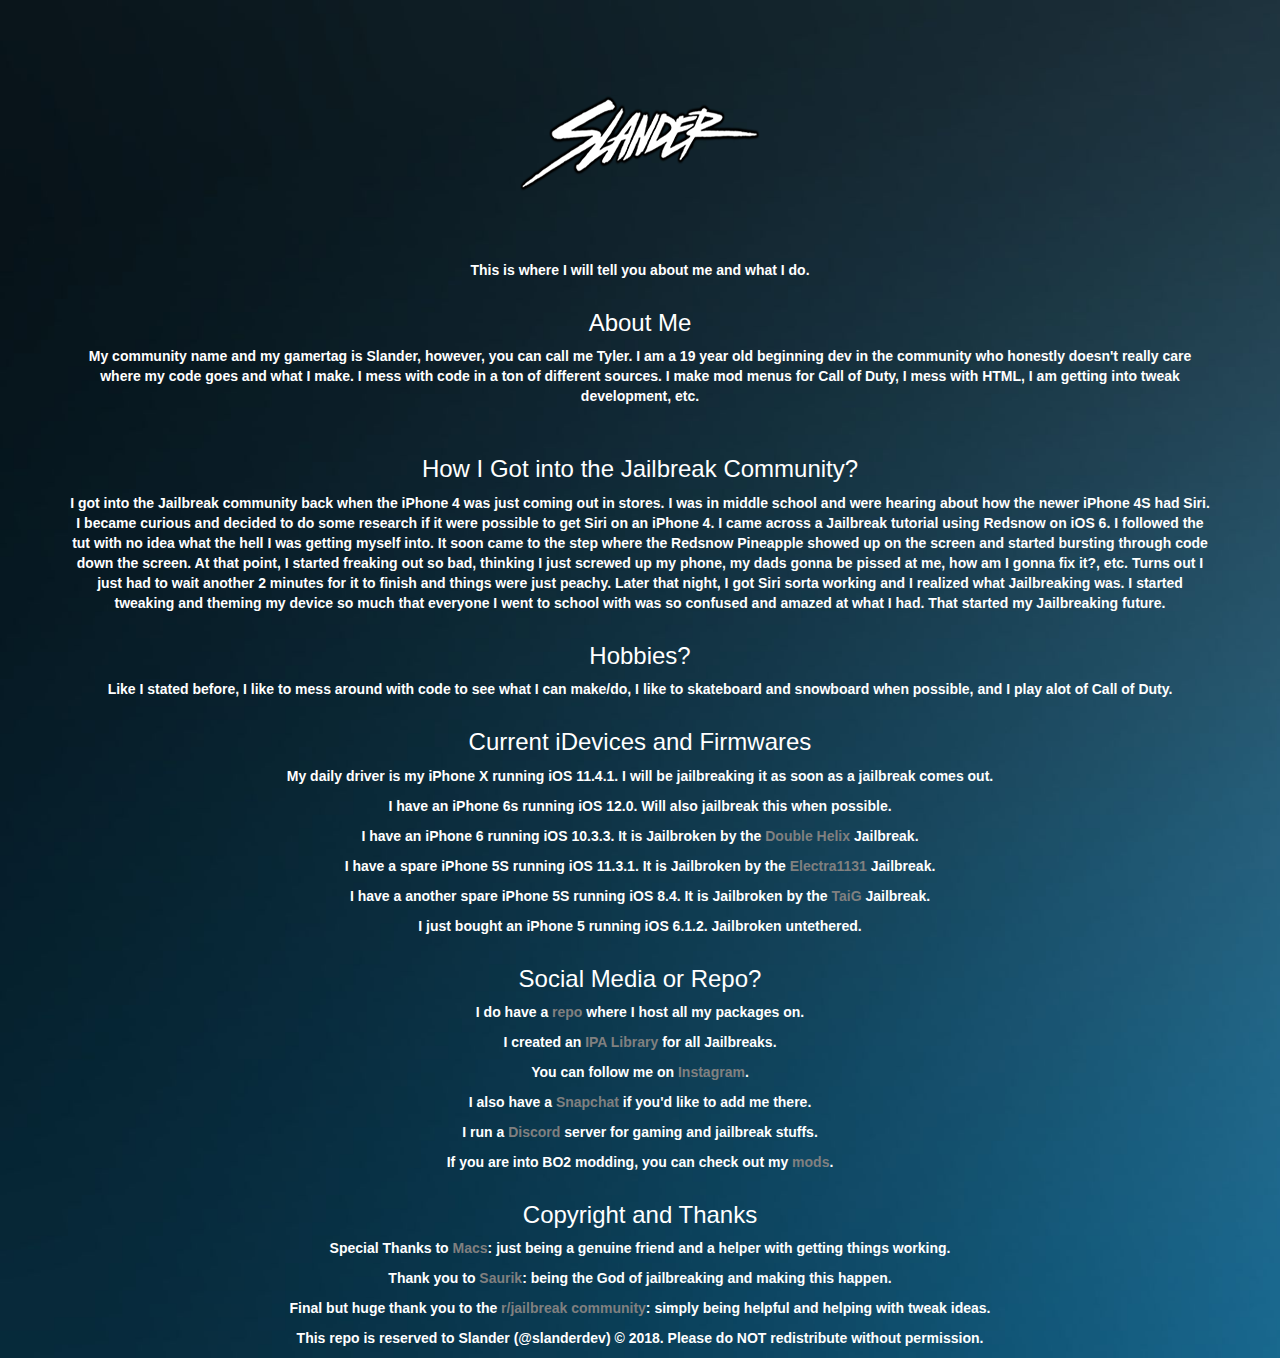
==== aboutme.html @ 17cdbf8e "updates" ====
<!DOCTYPE html>
<html lang="en">
<head>
  <h3><title>Slander's Biography</title></h3>
  <meta charset="utf-8">
  <meta name="viewport" content="width=device-width, initial-scale=1.0">
  <meta content=’width=device-width, initial-scale=1.0, maximum-scale=1.0, user-scalable=0′ name=’viewport’ />
  <meta name=”viewport” content=”width=device-width” />
  <link rel="stylesheet" href="https://maxcdn.bootstrapcdn.com/bootstrap/3.3.5/css/bootstrap.min.css">
  <link rel="shortcut icon" href="/favicon.ico" type="image/x-icon" />
  <script src="https://ajax.googleapis.com/ajax/libs/jquery/2.1.3/jquery.min.js"></script>
  <style>
a {
    color: grey;
}
a:hover {
    color: white;
}
</style>
</head>
<body link="white"> 

<style type="text/css">
<!--
body {
background-image: url(background.jpg);
background-size: cover;
}
-->
</style>
	
<div class="container">
	<center><img src="CydiaIcon.png"><center>
</div>

<div class="container">
		<center><b><p style="color:white;">This is where I will tell you about me and what I do.</p></b>
</div>

<div class="container">
  <center><h3 style="color:white;">About Me</h3><center>
</div>

<div class="container">
		<center><b><p style="color:white;">My community name and my gamertag is Slander, however, you can call me Tyler. I am a 19 year old beginning dev in the community who honestly doesn't 
		really care where my code goes and what I make. I mess with code in a ton of different sources. I make mod menus for Call of Duty, I mess with HTML, I am getting into tweak development, etc.<br /><br />
	</div>
</div>

<div class="container">
  <center><h3 style="color:white;">How I Got into the Jailbreak Community?</h3><center>
</div>

<div class="container">
		<center><b><p style="color:white;"> I got into the Jailbreak community back when the iPhone 4 was just coming out in stores. I was in middle school and were hearing about how the newer iPhone 4S had Siri.
		I became curious and decided to do some research if it were possible to get Siri on an iPhone 4. I came across a Jailbreak tutorial using Redsnow on iOS 6. I followed the tut with no idea what the hell
		I was getting myself into. It soon came to the step where the Redsnow Pineapple showed up on the screen and started bursting through code down the screen. At that point, I started freaking out so bad, thinking
		I just screwed up my phone, my dads gonna be pissed at me, how am I gonna fix it?, etc. Turns out I just had to wait another 2 minutes for it to finish and things were just peachy.
		
		Later that night, I got Siri sorta working and I realized what Jailbreaking was. I started tweaking and theming my device so much that everyone I went to school with was so confused and amazed at what I had.
		That started my Jailbreaking future.</p></b><center>
		
	</div>

<div class="container">
  <center><h3 style="color:white;">Hobbies?</h3><center>
</div>

<div class="container">
		<center><b><p style="color:white;">Like I stated before, I like to mess around with code to see what I can make/do, I like to skateboard and snowboard when possible, and I play alot of Call of Duty.</p></b><center>
		
	</div>
	
<div class="container">
  <center><h3 style="color:white;">Current iDevices and Firmwares</h3><center>
</div>

<div class="container">
        <center><b><p style="color:white;">My daily driver is my iPhone X running iOS 11.4.1. I will be jailbreaking it as soon as a jailbreak comes out.</p></b><center>
        <center><b><p style="color:white;">I have an iPhone 6s running iOS 12.0. Will also jailbreak this when possible.</p></b><center>
		<center><b><p style="color:white;">I have an iPhone 6 running iOS 10.3.3. It is Jailbroken by the <a href="https://doubleh3lix.tihmstar.net/">Double Helix</a> Jailbreak.</p></b><center>
		<center><b><p style="color:white;">I have a spare iPhone 5S running iOS 11.3.1. It is Jailbroken by the <a href="https://coolstar.org/electra/">Electra1131</a> Jailbreak.</p></b><center>
        <center><b><p style="color:white;">I have a another spare iPhone 5S running iOS 8.4. It is Jailbroken by the <a href="http://www.taig.com/en/">TaiG</a> Jailbreak.</p></b><center>
            <center><b><p style="color:white;">I just bought an iPhone 5 running iOS 6.1.2. Jailbroken untethered.</p></b><center>
	</div>

<div class="container">
  <center><h3 style="color:white;">Social Media or Repo?</h3><center>
</div>

<div class="container">
		<center><b><p style="color:white;">I do have a <a href="https://slanderthedev.github.io/CydiaRepo/">repo</a> where I host all my packages on.</p></b><center>
		<center><b><p style="color:white;">I created an <a href="https://slanderthedev.github.io/JailbreakIPAs/"> IPA Library</a> for all Jailbreaks.</p></b><center>
		<center><b><p style="color:white;">You can follow me on <a href="https://www.instagram.com/taclintonn/">Instagram</a>.</p></b><center>
		<center><b><p style="color:white;">I also have a <a href="https://www.snapchat.com/add/mrghettov3">Snapchat</a> if you'd like to add me there.</p></b><center>
		<center><b><p style="color:white;">I run a <a href="https://discord.gg/gD5Gbyt">Discord</a> server for gaming and jailbreak stuffs.</p></b><center>
		<center><b><p style="color:white;">If you are into BO2 modding, you can check out my <a href="https://slanderdev.github.io/BO2GSCMods/">mods</a>.</p></b>
		
	</div>	

<div class="container">
  <center><h3 style="color:white;">Copyright and Thanks</h3><center>
</div>

<div class="container">
		<center><b><p style="color:white;">Special Thanks to <a href="http://twitter.com/auxiliumdev">Macs</a>: just being a genuine friend and a helper with getting things working.</p>
		<center><b><p style="color:white;">Thank you to <a href="https://twitter.com/saurik">Saurik</a>:</b> being the God of jailbreaking and making this happen.<center>
		<center><b><p style="color:white;">Final but huge thank you to the <a href="https://www.reddit.com/r/jailbreak/">r/jailbreak community</a>:</b> simply being helpful and helping with tweak ideas.</p><center>
	</div>
	
<div class="container">
		<center><b><p style="color:white;">This repo is reserved to Slander (@slanderdev) © 2018. Please do NOT redistribute without permission.</a></p>
	</div>
</div>				                 

</body>
</html>
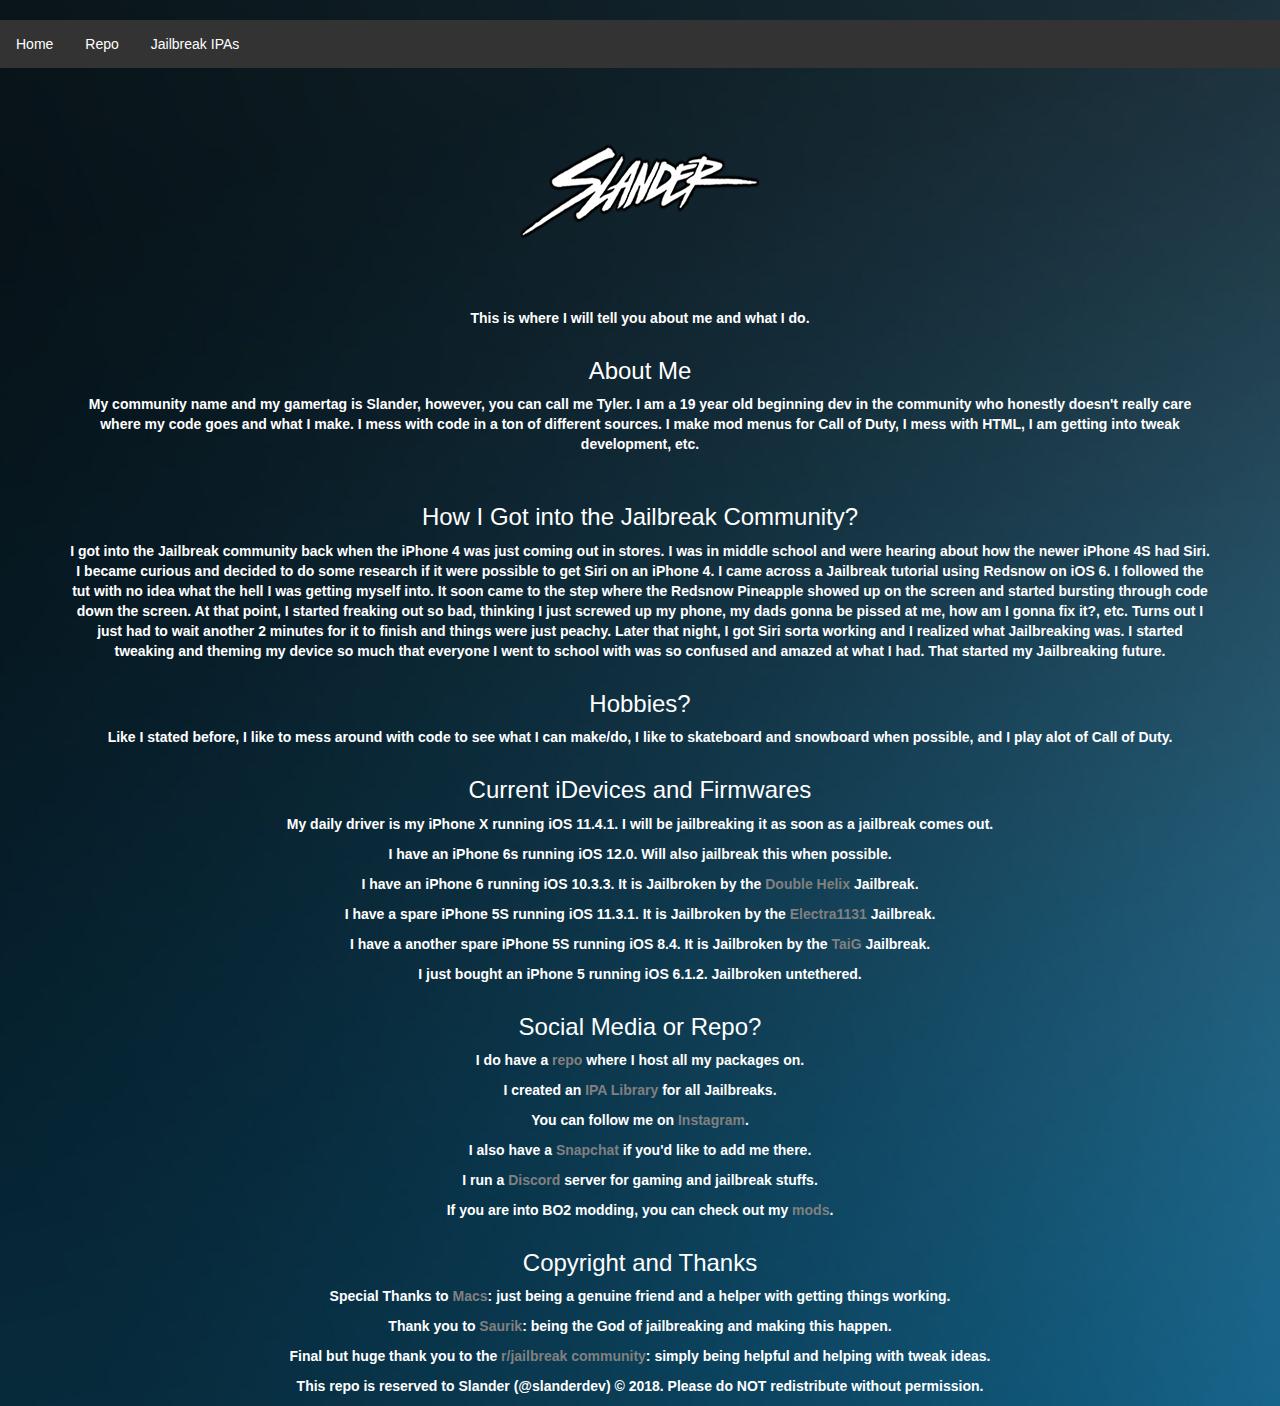
==== commit 5aa6b75e: "updates" ====
--- a/aboutme.html
+++ b/aboutme.html
@@ -10,6 +10,57 @@
   <link rel="shortcut icon" href="/favicon.ico" type="image/x-icon" />
   <script src="https://ajax.googleapis.com/ajax/libs/jquery/2.1.3/jquery.min.js"></script>
   <style>
+      ul {
+          list-style-type: none;
+          margin: 0;
+          padding: 0;
+          overflow: hidden;
+          background-color: #333;
+      }
+  
+  li {
+      float: left;
+  }
+  
+  li a, .dropbtn {
+      display: inline-block;
+      color: white;
+      text-align: center;
+      padding: 14px 16px;
+      text-decoration: none;
+  }
+  
+  li a:hover, .dropdown:hover .dropbtn {
+      background-color: grey;
+  }
+  
+  li.dropdown {
+      display: inline-block;
+  }
+  
+  .dropdown-content {
+      display: none;
+      position: absolute;
+      background-color: #f9f9f9;
+      min-width: 160px;
+      box-shadow: 0px 8px 16px 0px rgba(0,0,0,0.2);
+      z-index: 1;
+  }
+  
+  .dropdown-content a {
+      color: black;
+      padding: 12px 16px;
+      text-decoration: none;
+      display: block;
+      text-align: left;
+  }
+  
+  .dropdown-content a:hover {background-color: #f1f1f1}
+  
+  .dropdown:hover .dropdown-content {
+      display: block;
+  }
+  
 a {
     color: grey;
 }
@@ -28,6 +79,14 @@
 }
 -->
 </style>
+
+<ul>
+    <li><a href="https://slanderthedev.github.io/aboutme.html">Home</a></li>
+    <li><a href="https://slanderthedev.github.io/CydiaRepo/">Repo</a></li>
+    <li><a href="https://slanderthedev.github.io/feeetz/jailbreakipas.html">Jailbreak IPAs</a></li>
+    </div>
+    </li>
+</ul>
 	
 <div class="container">
 	<center><img src="CydiaIcon.png"><center>
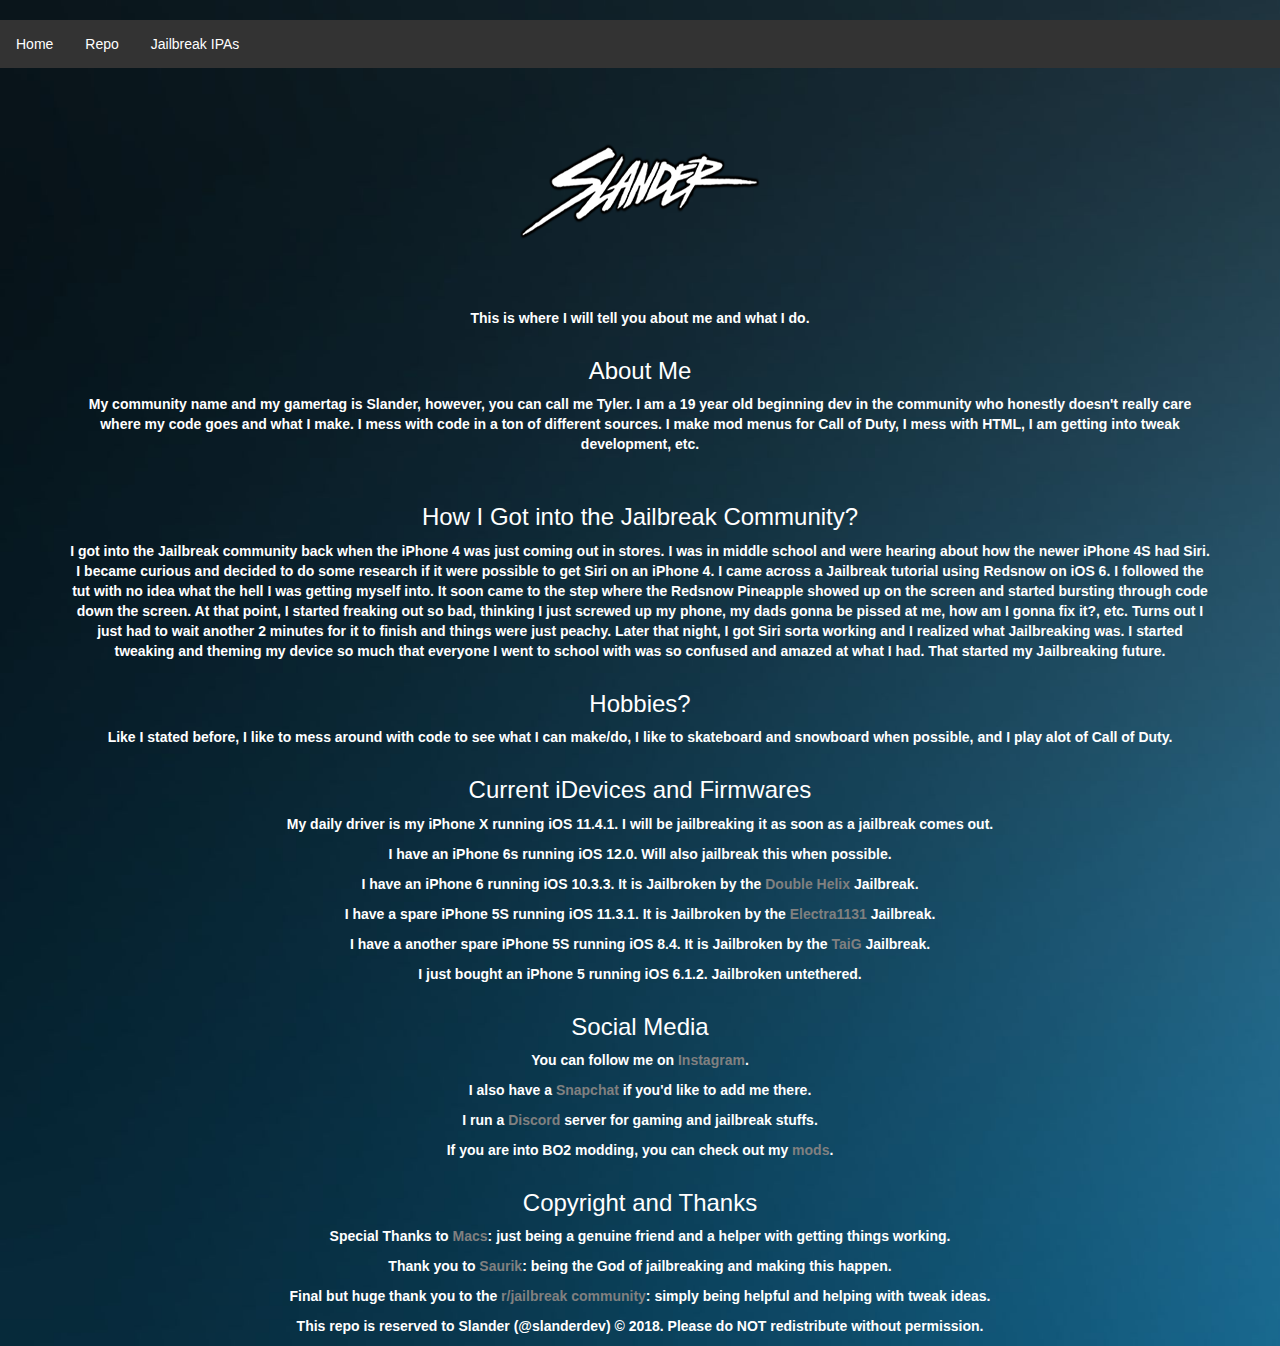
==== commit 5947e55c: "updates" ====
--- a/aboutme.html
+++ b/aboutme.html
@@ -81,9 +81,9 @@
 </style>
 
 <ul>
-    <li><a href="https://slanderthedev.github.io/aboutme.html">Home</a></li>
+    <li><a href="https://slanderthedev.github.io/CydiaRepo/aboutme.html">Home</a></li>
     <li><a href="https://slanderthedev.github.io/CydiaRepo/">Repo</a></li>
-    <li><a href="https://slanderthedev.github.io/feeetz/jailbreakipas.html">Jailbreak IPAs</a></li>
+    <li><a href="https://slanderthedev.github.io/CydiaRepo/jailbreakipas.html">Jailbreak IPAs</a></li>
     </div>
     </li>
 </ul>
@@ -144,12 +144,10 @@
 	</div>
 
 <div class="container">
-  <center><h3 style="color:white;">Social Media or Repo?</h3><center>
+  <center><h3 style="color:white;">Social Media</h3><center>
 </div>
 
 <div class="container">
-		<center><b><p style="color:white;">I do have a <a href="https://slanderthedev.github.io/CydiaRepo/">repo</a> where I host all my packages on.</p></b><center>
-		<center><b><p style="color:white;">I created an <a href="https://slanderthedev.github.io/JailbreakIPAs/"> IPA Library</a> for all Jailbreaks.</p></b><center>
 		<center><b><p style="color:white;">You can follow me on <a href="https://www.instagram.com/taclintonn/">Instagram</a>.</p></b><center>
 		<center><b><p style="color:white;">I also have a <a href="https://www.snapchat.com/add/mrghettov3">Snapchat</a> if you'd like to add me there.</p></b><center>
 		<center><b><p style="color:white;">I run a <a href="https://discord.gg/gD5Gbyt">Discord</a> server for gaming and jailbreak stuffs.</p></b><center>
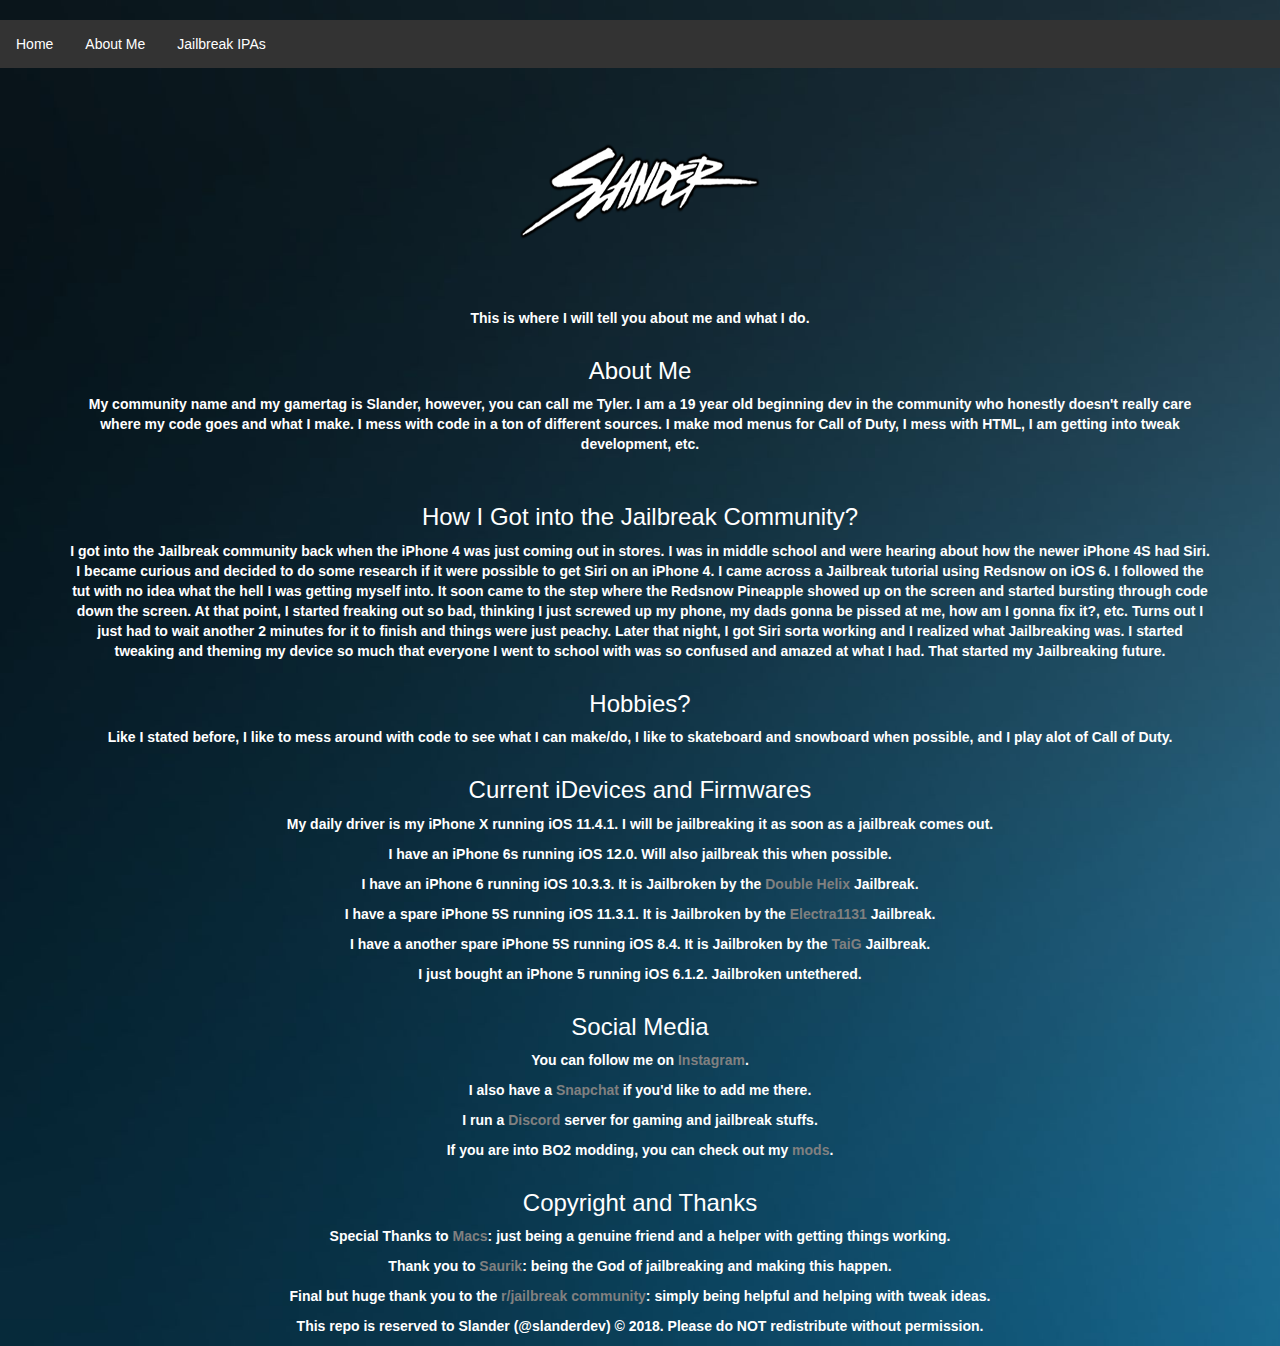
==== commit 54dbe943: "updates" ====
--- a/aboutme.html
+++ b/aboutme.html
@@ -81,8 +81,8 @@
 </style>
 
 <ul>
-    <li><a href="https://slanderthedev.github.io/CydiaRepo/aboutme.html">Home</a></li>
-    <li><a href="https://slanderthedev.github.io/CydiaRepo/">Repo</a></li>
+    <li><a href="https://slanderthedev.github.io/CydiaRepo/">Home</a></li>
+    <li><a href="https://slanderthedev.github.io/CydiaRepo/aboutme.html">About Me</a></li>
     <li><a href="https://slanderthedev.github.io/CydiaRepo/jailbreakipas.html">Jailbreak IPAs</a></li>
     </div>
     </li>
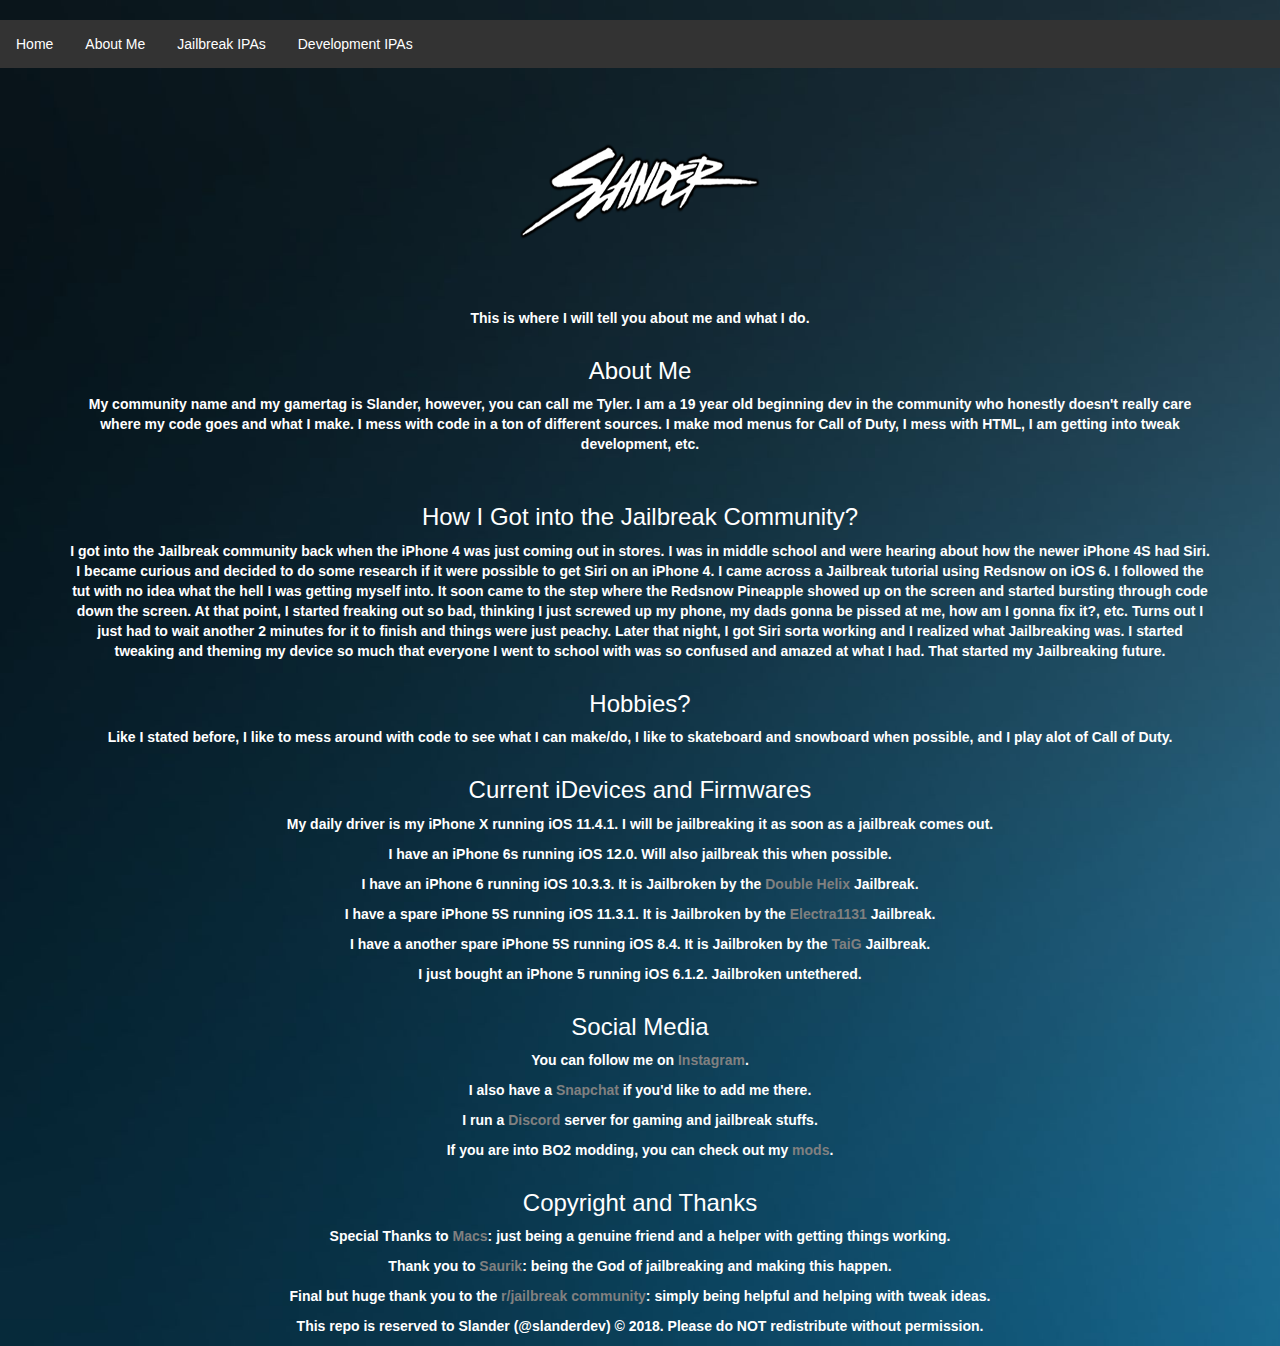
==== commit c59176e1: "updates" ====
--- a/aboutme.html
+++ b/aboutme.html
@@ -84,6 +84,7 @@
     <li><a href="https://slanderthedev.github.io/CydiaRepo/">Home</a></li>
     <li><a href="https://slanderthedev.github.io/CydiaRepo/aboutme.html">About Me</a></li>
     <li><a href="https://slanderthedev.github.io/CydiaRepo/jailbreakipas.html">Jailbreak IPAs</a></li>
+    <li><a href="https://slanderthedev.github.io/CydiaRepo/slandersipas.html">Development IPAs</a></li>
     </div>
     </li>
 </ul>
